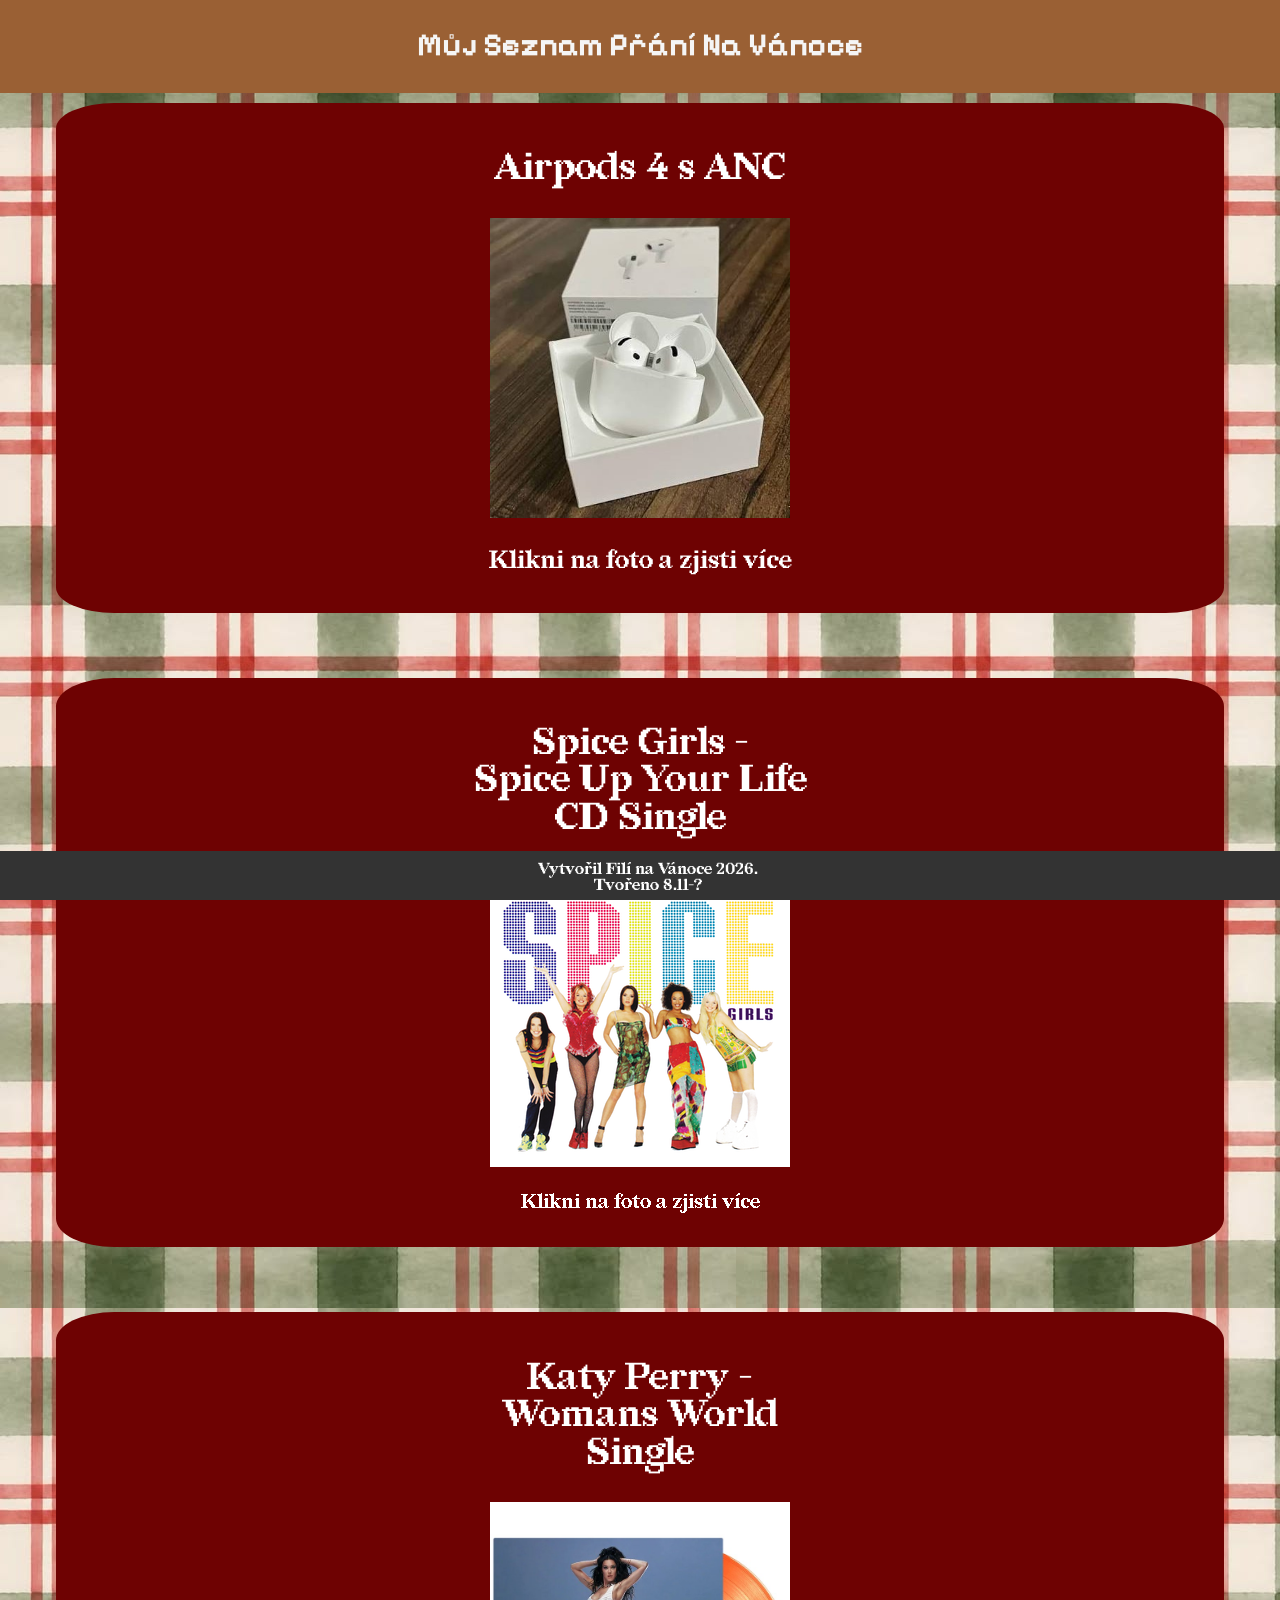
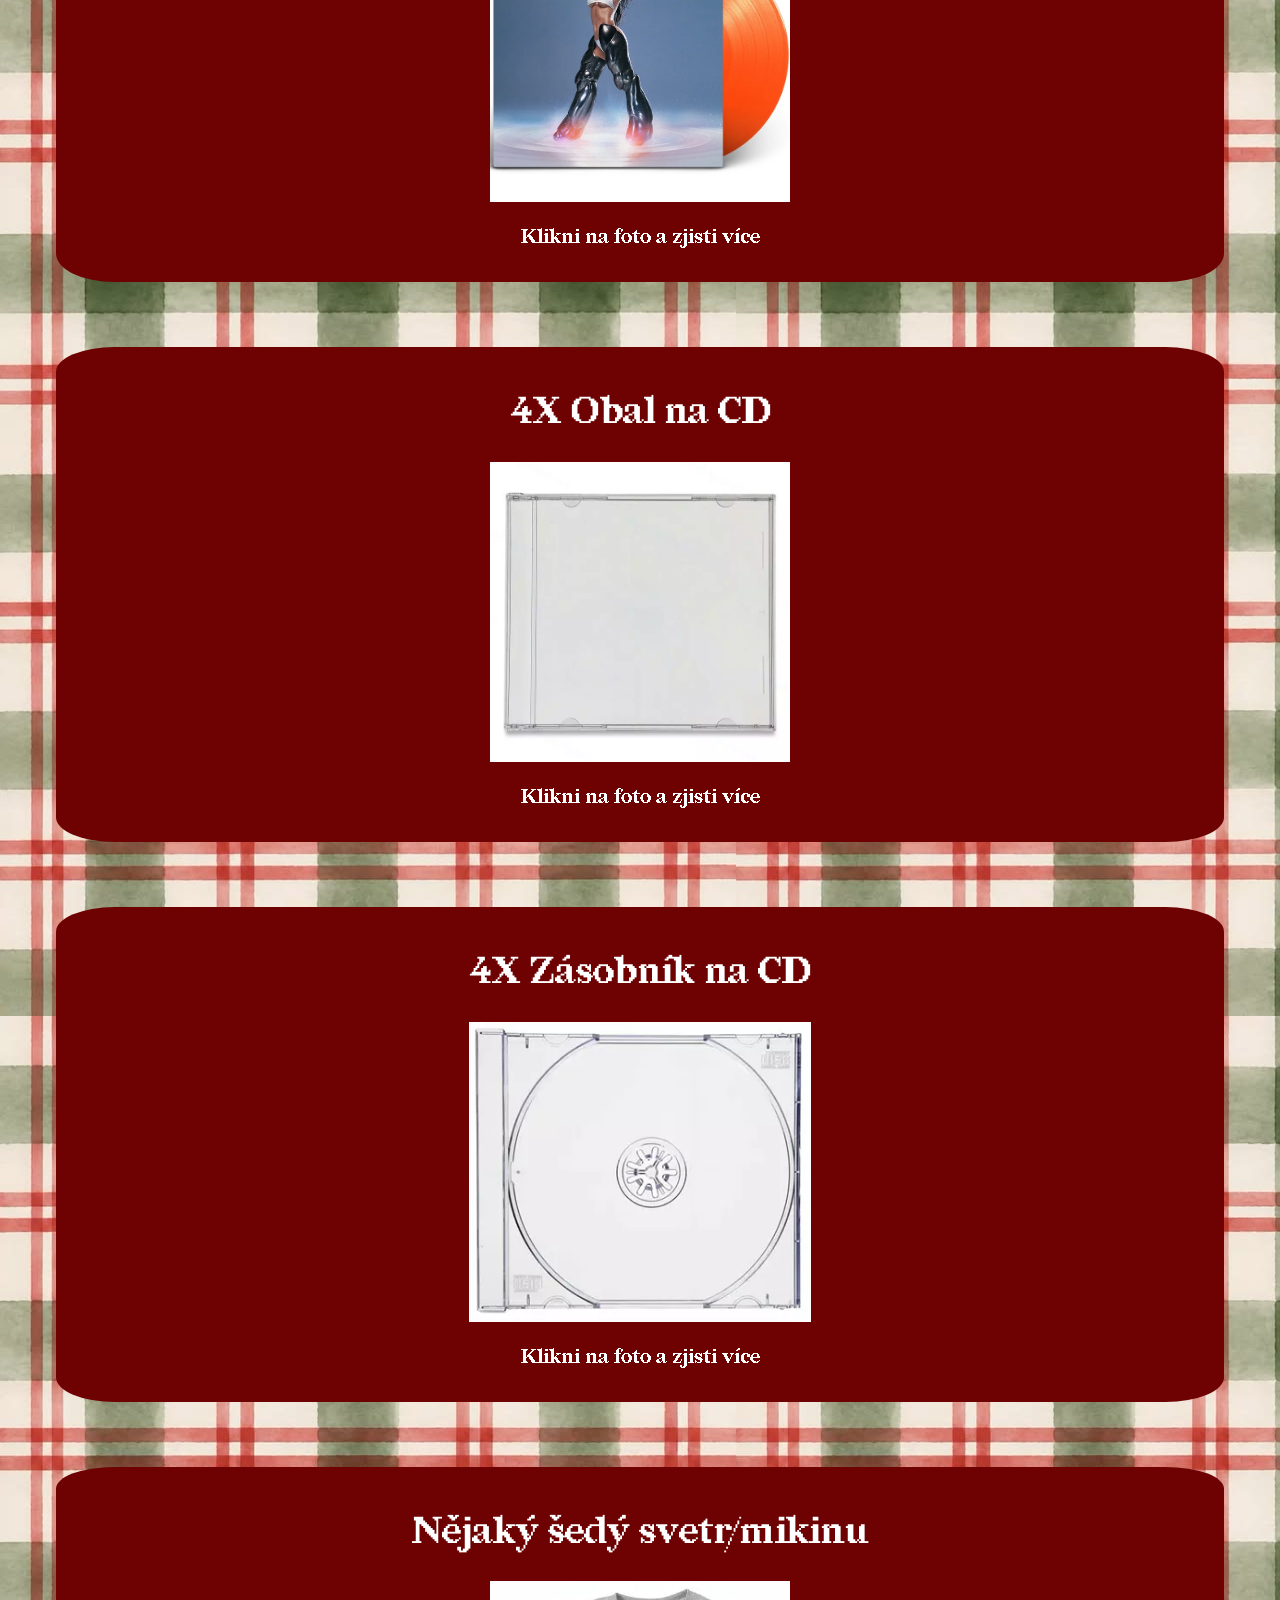
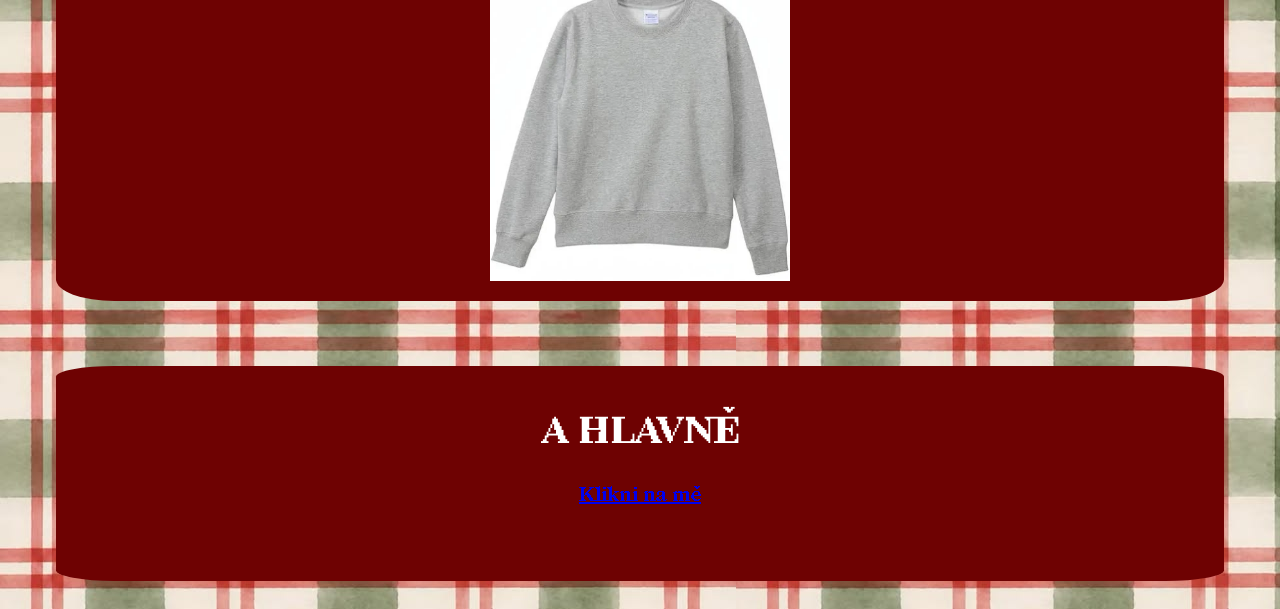
==== index.html @ 1c4ddc34 "Rename Index.html to index." ====
<!DOCTYPE html>
<html lang="cs">
<head>
    <meta charset="UTF-8">
    <meta name="viewport" content="width=device-width, initial-scale=1.0">
    <title>Filího Wishlist</title>
    <link rel="stylesheet" href="style.css">
</head>

<body>
   <header>
    <h1>Můj Seznam Přání Na Vánoce </h1>
   </header>
 
<main class="products">

    <div class="container" id="Airpods">
        <h2>Airpods 4 s ANC</h2>
        <a href="HTML/Airpods.html">
            <img src="IMGS/Airpods.jpg" alt="Airpods Fotka"; >
        </a>
        <p>Klikni na foto a zjisti více</p>
        </div>
   
    <div class="container" id="">
    <h2>Spice Girls - <br>Spice Up Your Life <br>CD Single</h2>
    <a href="HTML/Spice.html">
        <img src="IMGS/Spice.png"  alt="Spice Foto">
    </a>
    <p style="font-size: 20px;">Klikni na foto a zjisti více</p>
    </div>


    <div class="container" id="katy">
    <h2>Katy Perry - <br> Womans World <br> Single </h2>
    <a href="HTML\Womans.html">
    <img src="IMGS\Katy.jpg" alt="Katy"></a>
    <p style="font-size: 20px;">Klikni na foto a zjisti více</p>
    </div>


    <div class="container" id="case">
    <h2>4X Obal na CD</h2>
    <a href="./HTML/case.html">
    <img src="./IMGS/CDCASE.webp" alt="case"></a>
    <p style="font-size: 20px;">Klikni na foto a zjisti více</p>
    </div>


    <div class="container" id="Zasobnik">
    <h2>4X Zásobník na CD</h2>
    <a href="./HTML/Zasobnik.html">
    <img src="./IMGS/zasobnik.webp" alt="Zasobnik"></a>
    <p style="font-size: 20px;">Klikni na foto a zjisti více</p>
    </div>

    <div class="container" id="">
    <h2>Nějaký šedý svetr/mikinu</h2>
    <img src="./IMGS/svetr.webp" alt="svetr"></a>
    </div>

    <div class="container" id="">
    <h2>A HLAVNĚ</h2>
    <a href="./HTML/hlavne.html"; style="font-size: 20px;"> Klikni na mě </a>
    <p style="color: transparent; font-size: 20px;">Klikni na foto a zjisti více</p>
    </div>

</main>

</body>

<footer>
Vytvořil Filí na Vánoce 2026.<br>Tvořeno 8.11-?
</footer>

</html>
---- style.css ----
header {
    text-align: center;
    font-family: 'pixel';
    padding: 10px;
    margin: -10px;
    background-color: rgb(154, 96, 52);
    color: whitesmoke;
    
}

body{
    background-image: url(IMGS/Christmas.jpg);
    line-height: 1;
    
    
}

.products {
    display: flex;
    flex-wrap: wrap;
    justify-content: center;
    gap: 25px;
}

.container {
    text-align: center;
    font-family: '50';
    font-size: 25px;
    color: white;
    align-content: center;
    padding: 15px 15px;
    margin: 20px auto;
    background-color: rgb(110, 2, 2);
    border-radius: 5%;
    width: 90%;
    max-width: 1250px;
    height: 50%;
    max-height: 550px;
    
}

.container img {
    max-width: 82%;
    height: 300px;
    object-fit: contain;
    
}

footer{
    width: 100% ;
        height: 30px;
        left: 0cm;
        background-color: #333;
        color: white;
        text-align: center;
        position: fixed;
        bottom: 0px;
        font-family: '50';
        text-anchor: middle;
        padding: 3mm 4mm 2mm 2mm
}

@media (max-width: 390px) {
    .container {
        width: 90%;
        height: auto;
        box-sizing: border-box;
    }
}

@font-face {
    font-family: 'pixel';
    src: url("./fonts/PixelifySans-VariableFont_wght.ttf")
}
@font-face {
    font-family: '50';
    src: url(./fonts/Redaction50-Bold.ttf);
}
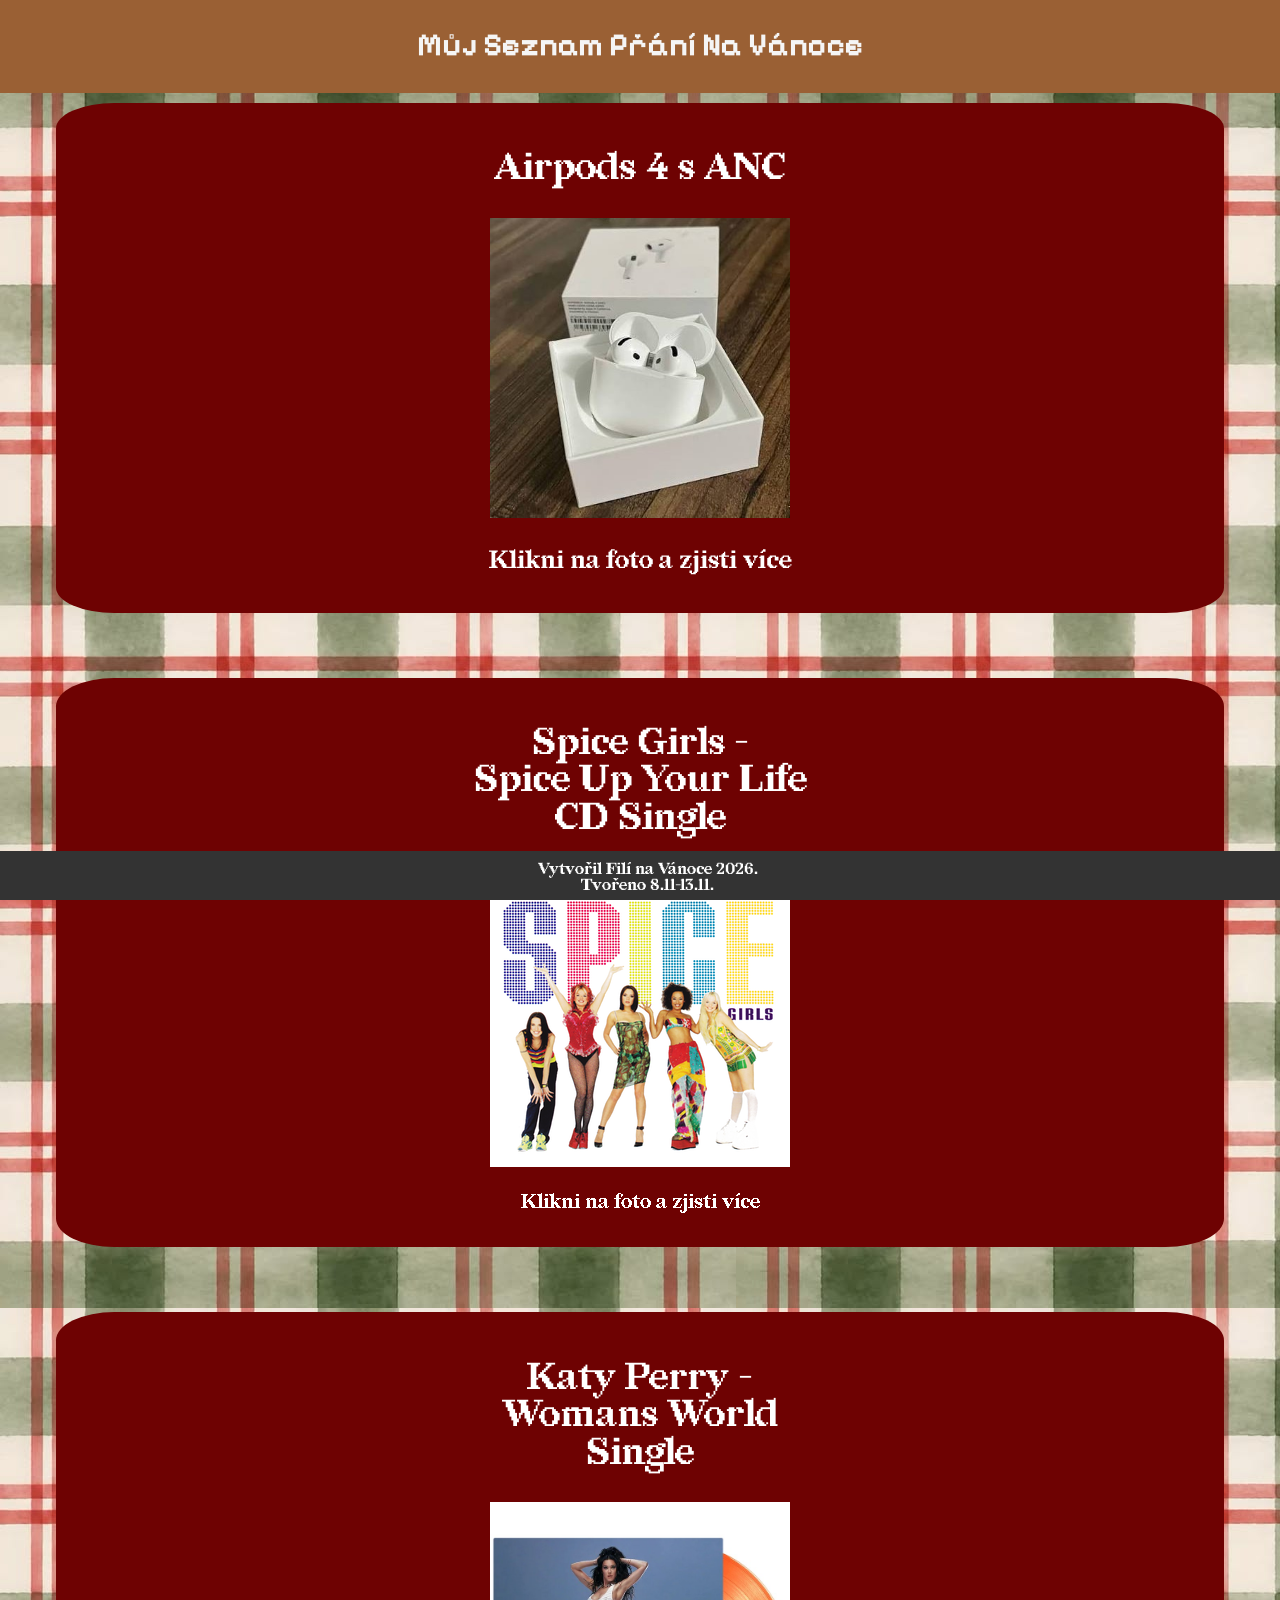
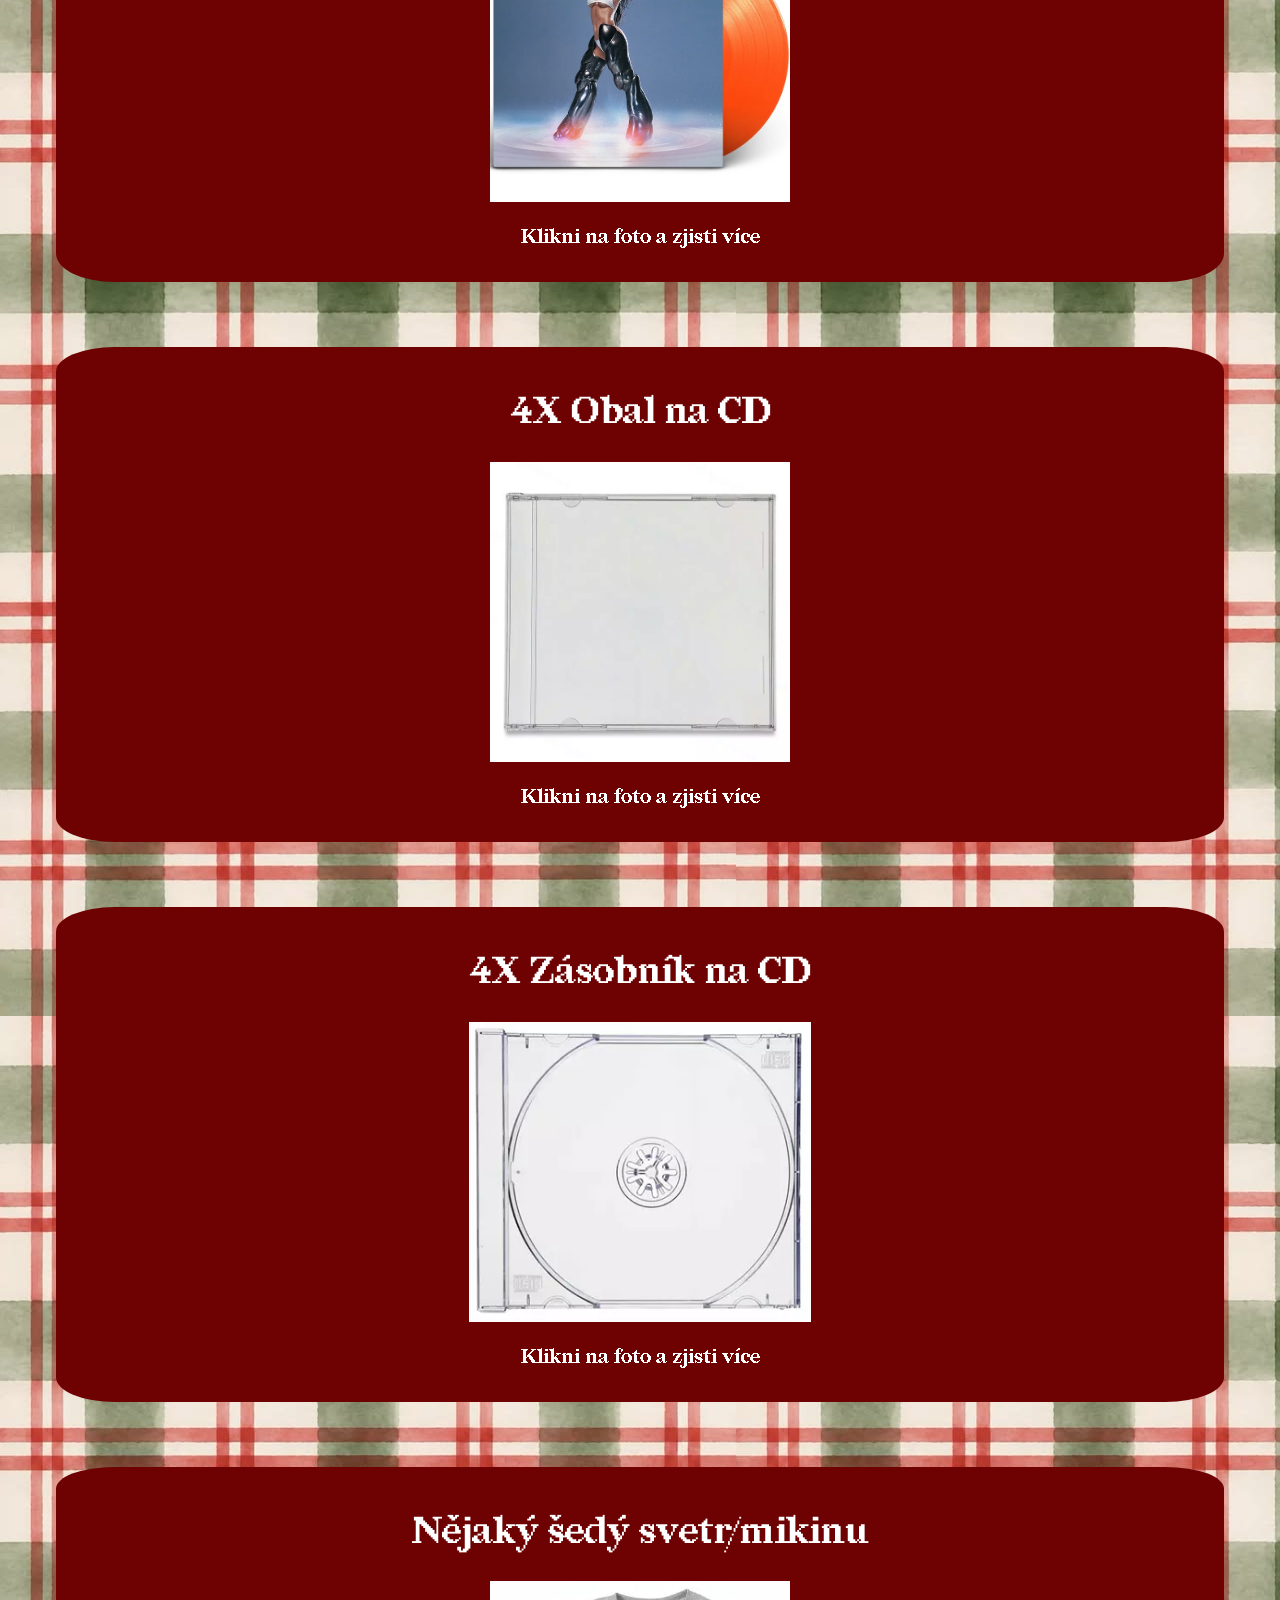
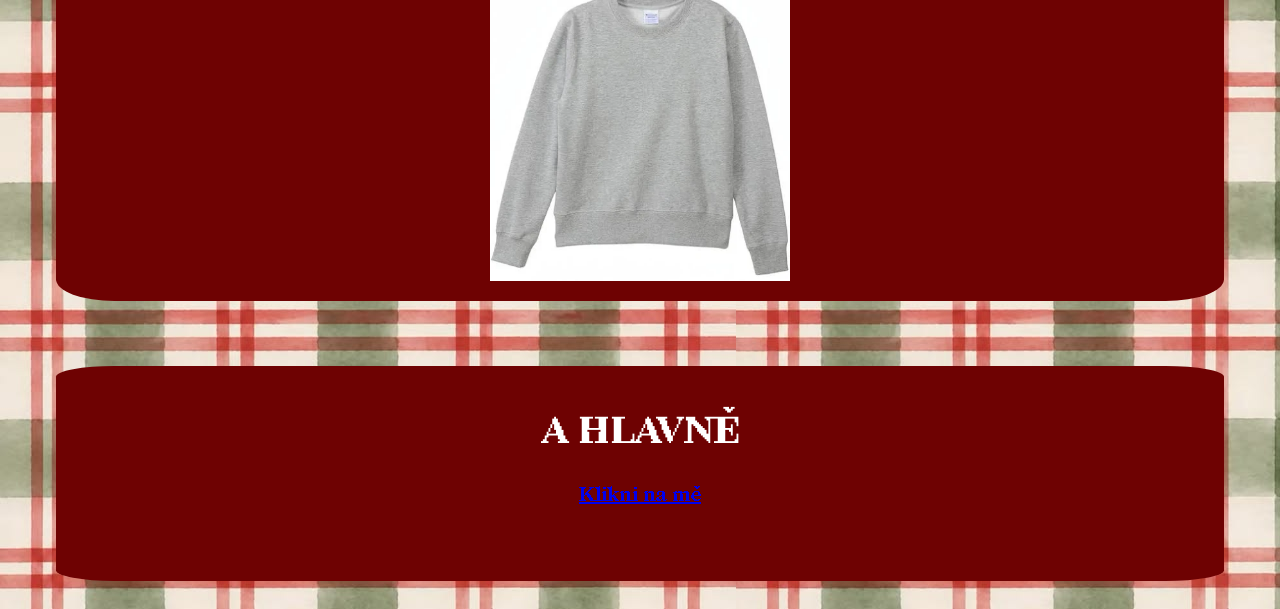
==== commit 6246b79c: "Merge branch 'main' of https://github.com/Filip-Halas/Wishlist-2026" ====
--- a/index.html
+++ b/index.html
@@ -70,7 +70,7 @@
 </body>
 
 <footer>
-Vytvořil Filí na Vánoce 2026.<br>Tvořeno 8.11-?
+Vytvořil Filí na Vánoce 2026.<br>Tvořeno 8.11-13.11.
 </footer>
 
 </html>
--- a/style.css
+++ b/style.css
@@ -35,7 +35,7 @@
     width: 90%;
     max-width: 1250px;
     height: 50%;
-    max-height: 550px;
+    max-height: 6000px;
     
 }
 
